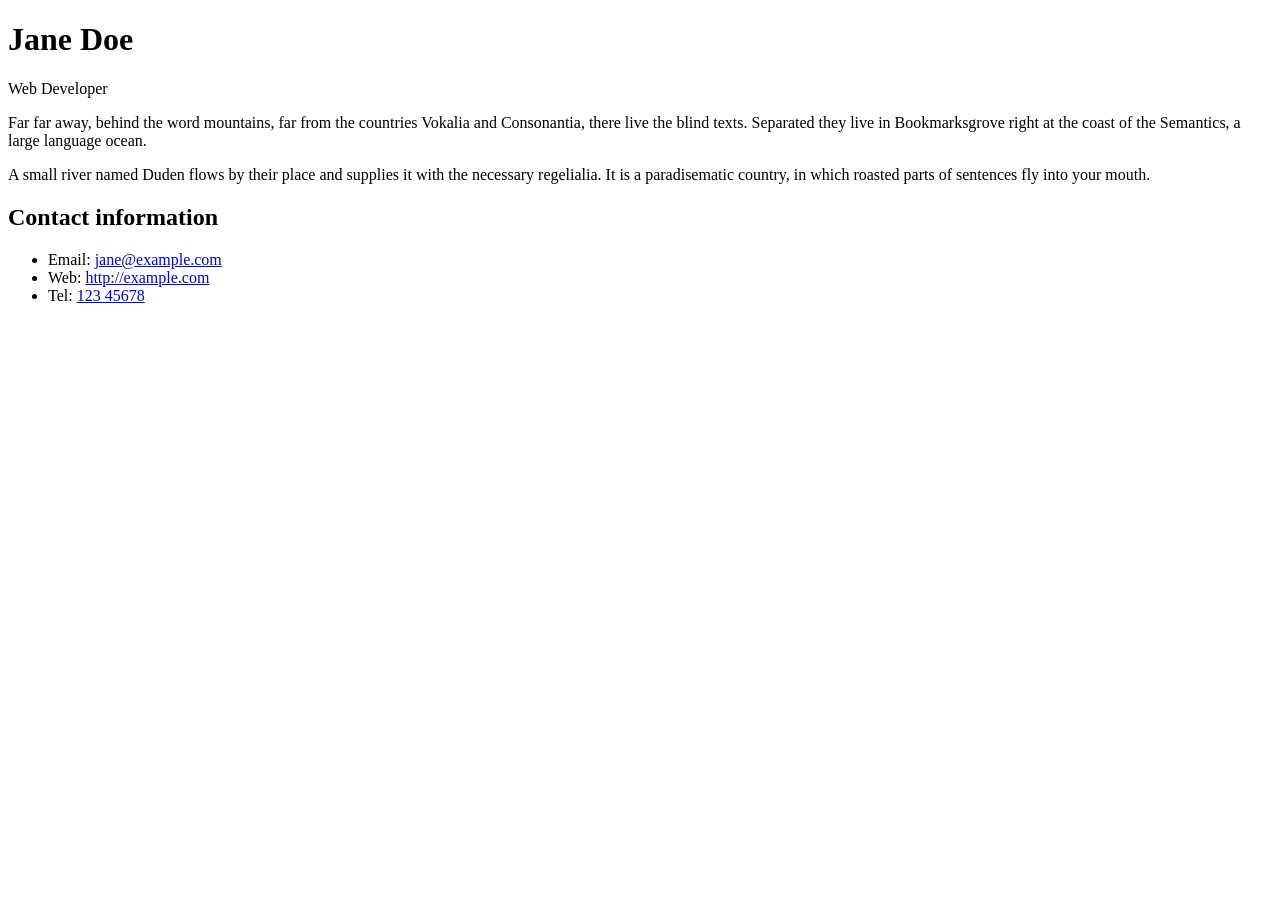
==== Assignment 3/index.html @ 1ac89666 "Create index.html" ====
<!DOCTYPE html>
<html lang="en">
<head>
    <meta charset="UTF-8">
    <meta name="viewport" content="width=device-width, initial-scale=1.0">
    <title>Document</title>
</head>
<body>
    <h1>Jane Doe</h1>
    <div class="job-title">Web Developer</div>
    <p>
    Far far away, behind the word mountains, far from the countries Vokalia and
    Consonantia, there live the blind texts. Separated they live in Bookmarksgrove
    right at the coast of the Semantics, a large language ocean.
    </p>

    <p>
    A small river named Duden flows by their place and supplies it with the
    necessary regelialia. It is a paradisematic country, in which roasted parts of
    sentences fly into your mouth.
    </p>

    <h2>Contact information</h2>
    <ul>
    <li>Email: <a href="mailto:jane@example.com">jane@example.com</a></li>
    <li>Web: <a href="http://example.com">http://example.com</a></li>
    <li>Tel: <a href="tel:12345678">123 45678</a></li>
    </ul>
</body>
</html>
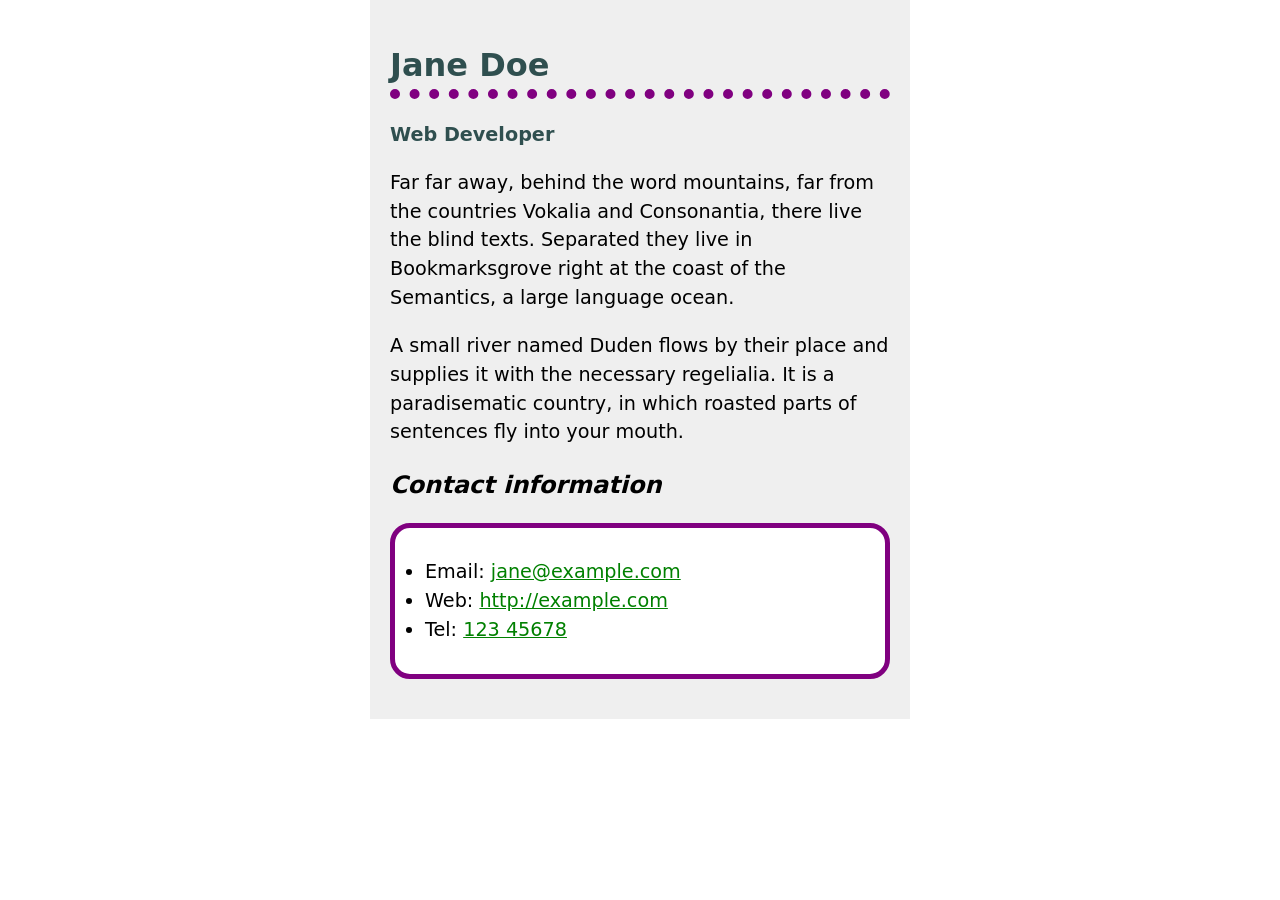
==== commit 60c0040b: "Update index.html" ====
--- a/Assignment 3/index.html
+++ b/Assignment 3/index.html
@@ -1,8 +1,15 @@
 <!DOCTYPE html>
 <html lang="en">
 <head>
+    <!--
+        Name: Rajveer Brar
+        File: index.html
+        Date: 19 September 2026
+        Index file for part 1.
+    -->
     <meta charset="UTF-8">
     <meta name="viewport" content="width=device-width, initial-scale=1.0">
+    <link href="style.css" rel="stylesheet"/>
     <title>Document</title>
 </head>
 <body>
--- a/Assignment 3/style.css
+++ b/Assignment 3/style.css
@@ -0,0 +1,44 @@
+html {
+  background-color: white;
+}
+
+body {
+  font: 1.2em / 1.5 system-ui;
+  padding: 20px;
+  width: 500px;
+  background-color: #efefef;
+  margin: 0 auto;
+}
+
+h1 {
+  color: darkslategray;
+  border-bottom: 10px dotted purple;
+  font-size: 2rem;
+}
+
+h2 {
+  font-style: italic;
+  font-size: 1.5rem;
+}
+
+.job-title {
+  color: darkslategray;
+  font-weight: bold;
+}
+
+ul {
+  background-color: white;
+  border: 5px solid purple;
+  padding: 30px;
+  border-radius: 20px;
+}
+
+a {
+  color: green;
+}
+
+a:hover,
+a:focus {
+  color: darkgreen;
+  text-decoration: none;
+}
